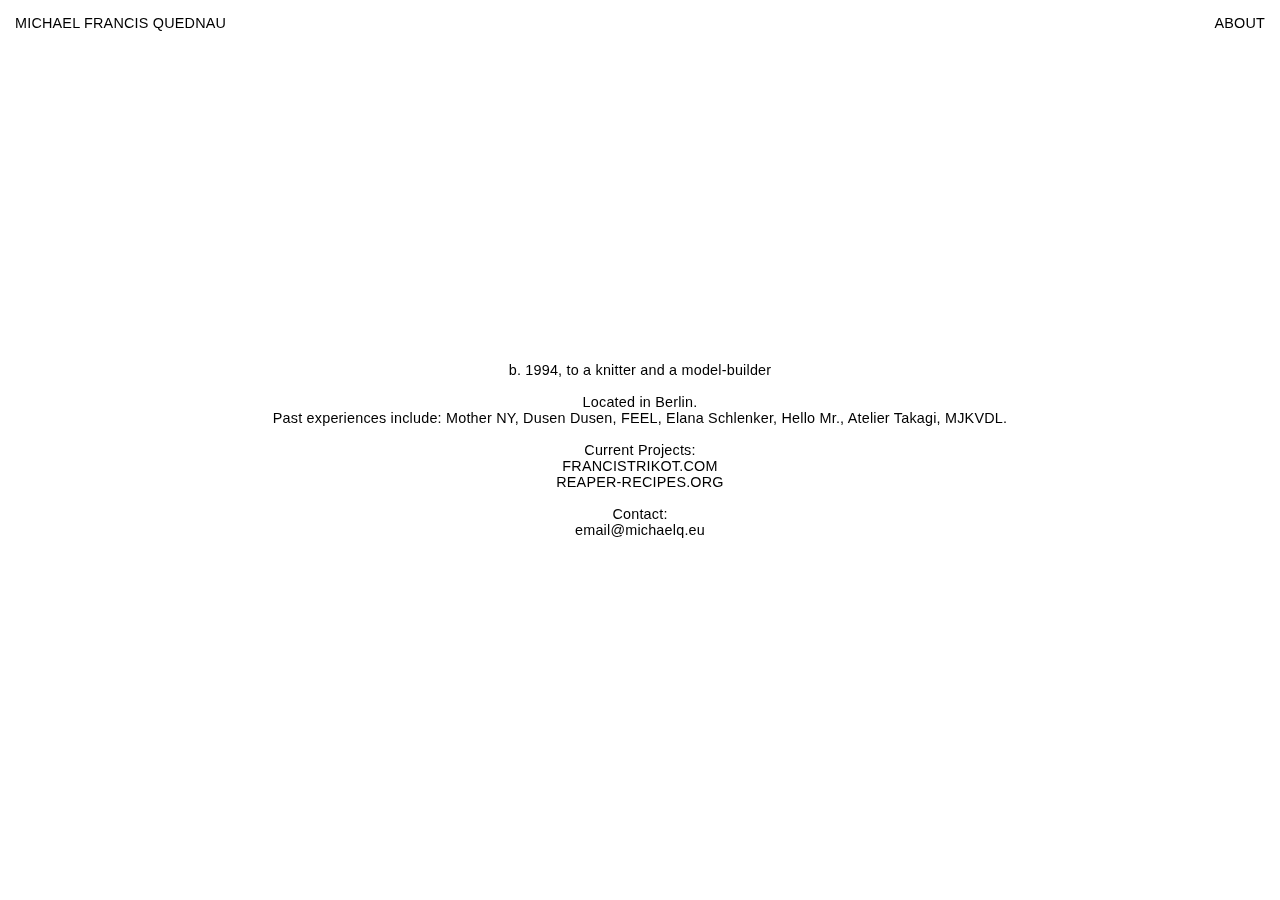
==== about.html @ 2d49bbfe "Update about.html" ====
<!DOCTYPE html>
<html>
    <head>
        <link rel="stylesheet" href="stylesheet.css">
        <link rel="icon" type="image/png" href="/favicon.png"/>
        <title>M.F.Q.</title>
      </head>
<body>

<h1><a href="index.html">MICHAEL FRANCIS QUEDNAU</a></h1>
<h2>ABOUT</h2>
<div id="info">
    <p>b. 1994, to a knitter and a model-builder
    <br><br>
    Located in Berlin.<br>Past experiences include: Mother NY, Dusen Dusen, FEEL, Elana Schlenker, Hello Mr., Atelier Takagi, MJKVDL.
    <br><br>
    Current Projects:
    <br>
    <a href="http://francistrikot.com" target="_blank">FRANCISTRIKOT.COM</a>
    <br>
    <a href="http://reaper-recipes.org" target="_blank">REAPER-RECIPES.ORG</a>
    <br><br>
    Contact:
    <br>
    email@michaelq.eu
    </p>
</div>

</body>
</html>
---- stylesheet.css ----
body {
    margin: 0px;
}

a, a:visited {
    text-decoration: none;
    color:black;
}

h1 {
    font-family: Arial;
    font-size: .9rem;
    font-weight: normal;
    letter-spacing: 0.2px;
    position: fixed;
    margin: 0px;
    left: 15px;
    top: 15px;
}
h1:hover, a:hover{
    background-color: rgba(255, 230, 102, 1);
    cursor: pointer;
}

h2 {
    font-family: Arial;
    font-size: .9rem;
    font-weight: normal;
    letter-spacing: 0.2px;
    position: fixed;
    margin: 0px;
    right: 15px;
    top: 15px;
}

h2:hover{
    background-color: rgba(255, 230, 102, 1);
    cursor: pointer;
}

#info {
    font-family: Arial;
    font-size: .9rem;
    letter-spacing: 0.2px;
    font-weight: normal;
    text-align: center;
    position: fixed;
    display: inline-block;
    top: 50%;
    left: 50%;
    margin-right: -50%;
    transform: translate(-50%, -50%)
}

img {
    max-width: 70%;
    max-height: 700px;
    display: block;
    margin-left: auto;
    margin-right: auto;
    padding: 2rem;
}

a:link {
  text-decoration: none;
  color: black;
}
a:visited {
  text-decoration: none;
  color: black;
}
a:hover {
  text-decoration: none;
  color: black;
}
a:active {
  text-decoration: none;
  color: black;
}
/* Style the Image Used to Trigger the Modal */
.myImg {
   cursor: pointer;
   transition: 0.3s;
   z-index: 2;
}

.myImg:hover {
  filter: blur(2px);
}

/* The Modal (background) */
.modal {
  color: #ffe6e6;
   display: none; /* Hidden by default */
   position: fixed; /* Stay in place */
   z-index: 2; /* Sit on top */
   padding-top: 100px; /* Location of the box */
   left: 0;
   top: 0;
   width: 100%; /* Full width */
   height: 100%; /* Full height */
   overflow: auto; /* Enable scroll if needed */
   background-color: rgb(0,0,0); /* Fallback color */
   background-color: rgba(0,0,0,0.9); /* Black w/ opacity */
}

/* Modal Content (Image) */
.modal-content {
   margin: auto;
   width: inherit;
   max-width: 700px;
   display: block;
}

/* Caption of Modal Image (Image Text) - Same Width as the Image */
#caption {
   margin: auto;
   display: block;
   width: 100%;
   max-width: 700px;
   text-align: center;
   color: white;
   padding: 10px 0;
   height: 300px;
   font-family: "Helvetica";
   font-size: 6vh;
   font-weight: 100;
}

/* Add Animation - Zoom in the Modal */
.modal-content, #caption {
   -webkit-animation-name: zoom;
   -webkit-animation-duration: 0.6s;
   animation-name: zoom;
   animation-duration: 0.6s;
}

@-webkit-keyframes zoom {
   from {-webkit-transform:scale(0)}
   to {-webkit-transform:scale(1)}
}

@keyframes zoom {
   from {transform:scale(0)}
   to {transform:scale(1)}
}

/* The Close Button */
.close {
   position: fixed;
   top: 20px;
   right: 35px;
   color: white;
   font-size: 10vh;
   font-weight: bold;
   transition: 0.3s;
}

.close:hover,
.close:focus {
   color: rgba(0,0,0,0.1);
   text-decoration: none;
   cursor: pointer;
}

/* 100% Image Width on Smaller Screens */
@media only screen and (max-width: 700px){
   .modal-content {
       width: 100%;
   }
}
img {
  max-width: 90%;
  margin: 40px;
  font-family: sans-serif;
}

iframe {
  max-width: 90%;
  margin: 40px;
  height: 400px;
}

#one {
  display:  block;
  width: 20%;

}

#two {
  display: block;
  width: 40%;
}

#three {
  display: block;
  width: 80%;
  margin: 40px;
}
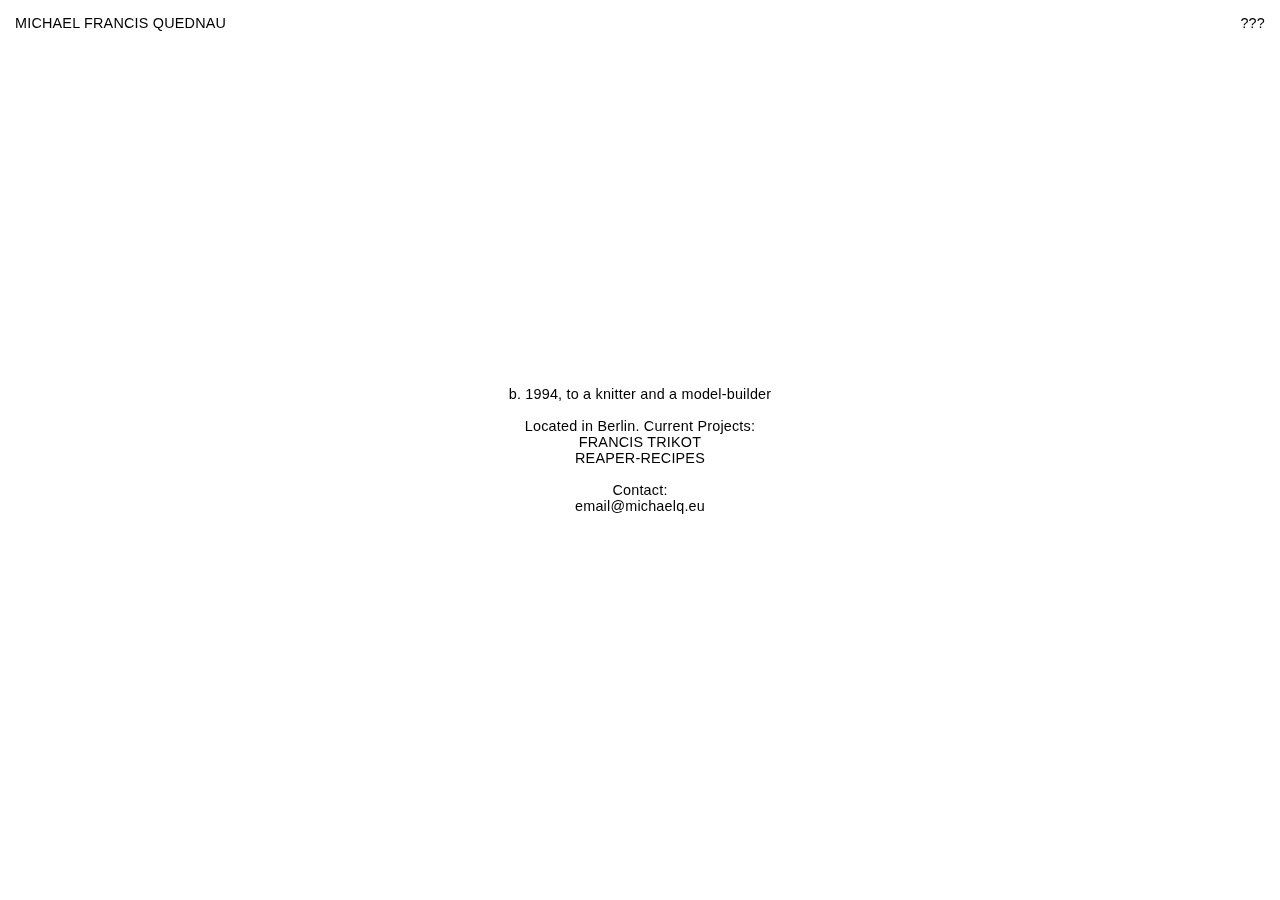
==== commit 027acc2c: "Update about.html" ====
--- a/about.html
+++ b/about.html
@@ -8,17 +8,16 @@
 <body>
 
 <h1><a href="index.html">MICHAEL FRANCIS QUEDNAU</a></h1>
-<h2>ABOUT</h2>
+<h2>???</h2>
 <div id="info">
     <p>b. 1994, to a knitter and a model-builder
     <br><br>
-    Located in Berlin.<br>Past experiences include: Mother NY, Dusen Dusen, FEEL, Elana Schlenker, Hello Mr., Atelier Takagi, MJKVDL.
-    <br><br>
+    Located in Berlin.
     Current Projects:
     <br>
-    <a href="http://francistrikot.com" target="_blank">FRANCISTRIKOT.COM</a>
+    FRANCIS TRIKOT
     <br>
-    <a href="http://reaper-recipes.org" target="_blank">REAPER-RECIPES.ORG</a>
+    REAPER-RECIPES
     <br><br>
     Contact:
     <br>
--- a/stylesheet.css
+++ b/stylesheet.css
@@ -53,9 +53,9 @@
 }
 
 img {
-    max-width: 70%;
+    max-width: 35%;
     max-height: 700px;
-    display: block;
+    display: inline-block;
     margin-left: auto;
     margin-right: auto;
     padding: 2rem;
@@ -100,8 +100,8 @@
    width: 100%; /* Full width */
    height: 100%; /* Full height */
    overflow: auto; /* Enable scroll if needed */
-   background-color: rgb(0,0,0); /* Fallback color */
-   background-color: rgba(0,0,0,0.9); /* Black w/ opacity */
+   background-color: white); /* Fallback color */
+   background-color: white; /* Black w/ opacity */
 }
 
 /* Modal Content (Image) */
@@ -122,8 +122,8 @@
    color: white;
    padding: 10px 0;
    height: 300px;
-   font-family: "Helvetica";
-   font-size: 6vh;
+   font-family: "Arial";
+   font-size: .9rem;
    font-weight: 100;
 }
 
@@ -150,8 +150,8 @@
    position: fixed;
    top: 20px;
    right: 35px;
-   color: white;
-   font-size: 10vh;
+   color: black;
+   font-size: 4vh;
    font-weight: bold;
    transition: 0.3s;
 }
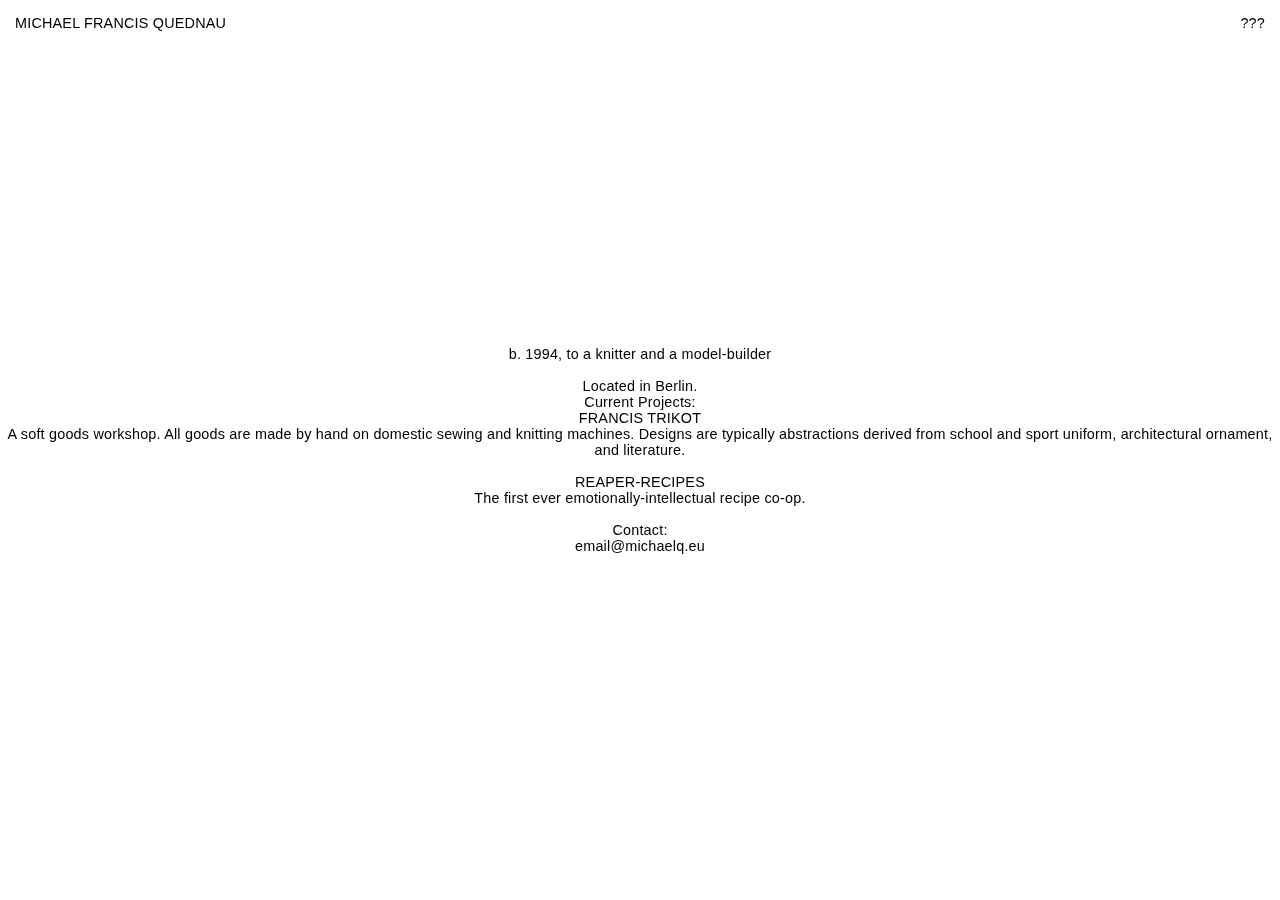
==== commit 577e808f: "Update about.html" ====
--- a/about.html
+++ b/about.html
@@ -13,11 +13,16 @@
     <p>b. 1994, to a knitter and a model-builder
     <br><br>
     Located in Berlin.
+    <br>
     Current Projects:
     <br>
     FRANCIS TRIKOT
     <br>
+    A soft goods workshop. All goods are made by hand on domestic sewing and knitting machines. Designs are typically abstractions derived from school and sport uniform, architectural ornament, and literature.
+    <br><br>
     REAPER-RECIPES
+    <br>
+    The first ever emotionally-intellectual recipe co-op.
     <br><br>
     Contact:
     <br>
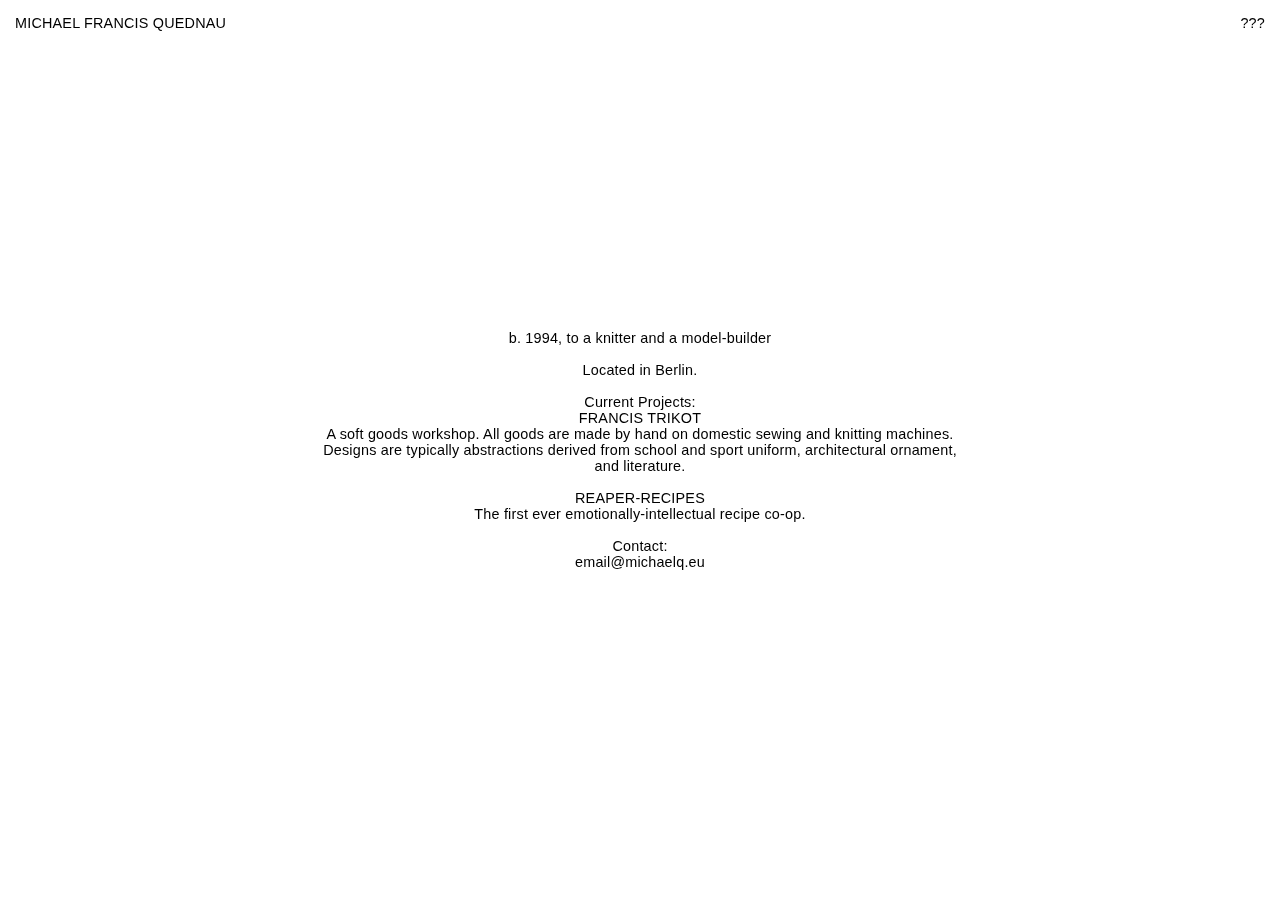
==== commit 01e5887f: "Update about.html" ====
--- a/about.html
+++ b/about.html
@@ -13,7 +13,7 @@
     <p>b. 1994, to a knitter and a model-builder
     <br><br>
     Located in Berlin.
-    <br>
+    <br><br>
     Current Projects:
     <br>
     FRANCIS TRIKOT
--- a/stylesheet.css
+++ b/stylesheet.css
@@ -46,6 +46,7 @@
     text-align: center;
     position: fixed;
     display: inline-block;
+    max-width: 50%;
     top: 50%;
     left: 50%;
     margin-right: -50%;
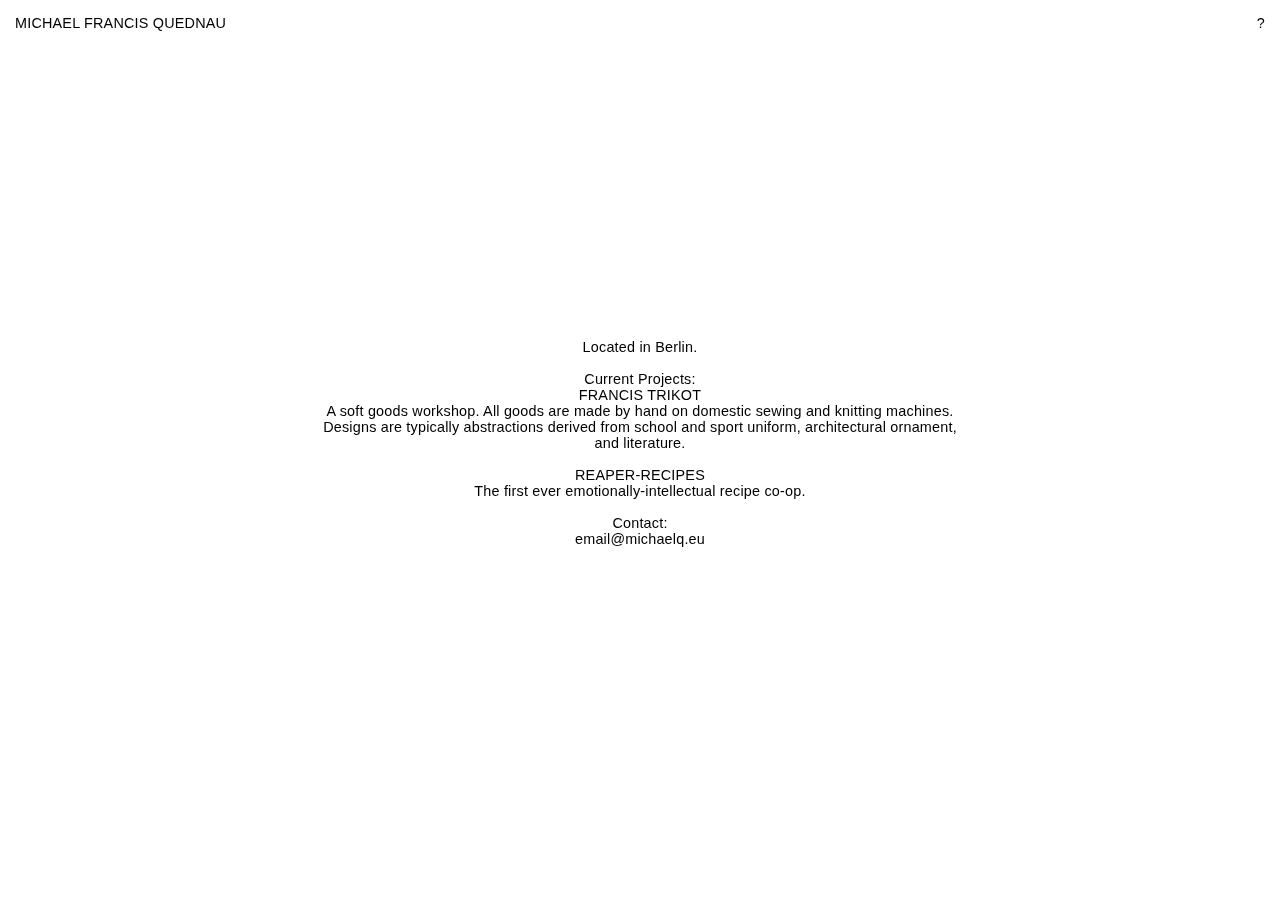
==== commit 43d4fa33: "Update about.html" ====
--- a/about.html
+++ b/about.html
@@ -8,10 +8,8 @@
 <body>
 
 <h1><a href="index.html">MICHAEL FRANCIS QUEDNAU</a></h1>
-<h2>???</h2>
+<h2>?</h2>
 <div id="info">
-    <p>b. 1994, to a knitter and a model-builder
-    <br><br>
     Located in Berlin.
     <br><br>
     Current Projects:
--- a/stylesheet.css
+++ b/stylesheet.css
@@ -170,17 +170,17 @@
        width: 100%;
    }
 }
-img {
-  max-width: 90%;
-  margin: 40px;
-  font-family: sans-serif;
-}
 
 iframe {
   max-width: 90%;
   margin: 40px;
   height: 400px;
 }
+img {
+   max-width: 90%;
+   margin: 40px;
+   font-family: sans-serif;
+ }
 
 #one {
   display:  block;
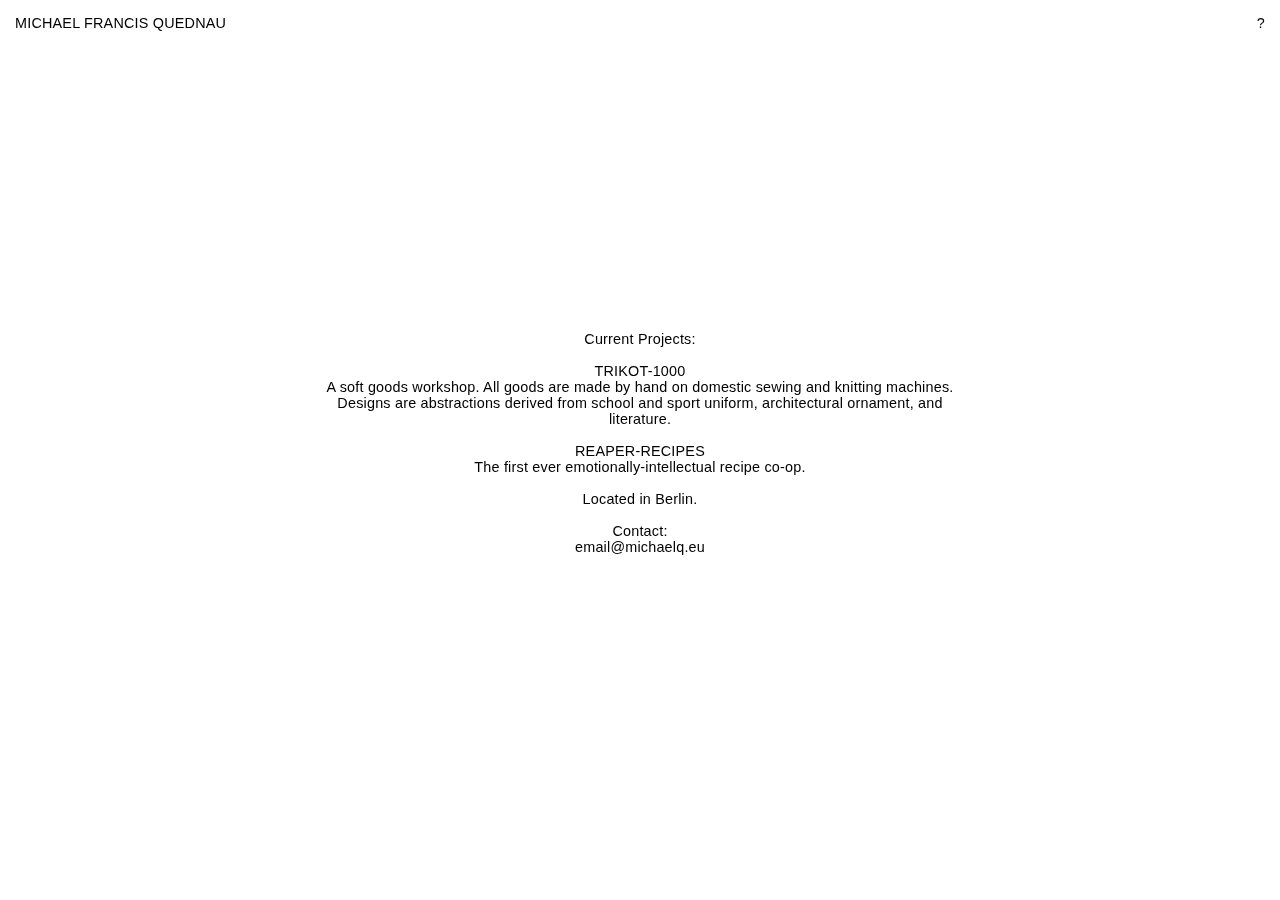
==== commit af76c15e: "Update about.html" ====
--- a/about.html
+++ b/about.html
@@ -10,17 +10,17 @@
 <h1><a href="index.html">MICHAEL FRANCIS QUEDNAU</a></h1>
 <h2>?</h2>
 <div id="info">
-    Located in Berlin.
+    Current Projects:
     <br><br>
-    Current Projects:
+    TRIKOT-1000
     <br>
-    FRANCIS TRIKOT
-    <br>
-    A soft goods workshop. All goods are made by hand on domestic sewing and knitting machines. Designs are typically abstractions derived from school and sport uniform, architectural ornament, and literature.
+    A soft goods workshop. All goods are made by hand on domestic sewing and knitting machines. Designs are abstractions derived from school and sport uniform, architectural ornament, and literature.
     <br><br>
     REAPER-RECIPES
     <br>
     The first ever emotionally-intellectual recipe co-op.
+    <br><br>
+    Located in Berlin.
     <br><br>
     Contact:
     <br>
--- a/stylesheet.css
+++ b/stylesheet.css
@@ -54,12 +54,11 @@
 }
 
 img {
-    max-width: 35%;
-    max-height: 700px;
-    display: inline-block;
-    margin-left: auto;
-    margin-right: auto;
-    padding: 2rem;
+     display: block;
+  margin-left: auto;
+  margin-right: auto;
+  width: 50%;
+    padding: 20px;
 }
 
 a:link {
@@ -178,8 +177,10 @@
 }
 img {
    max-width: 90%;
-   margin: 40px;
-   font-family: sans-serif;
+     display: block;
+  margin-left: auto;
+  margin-right: auto;
+  width: 50%;
  }
 
 #one {
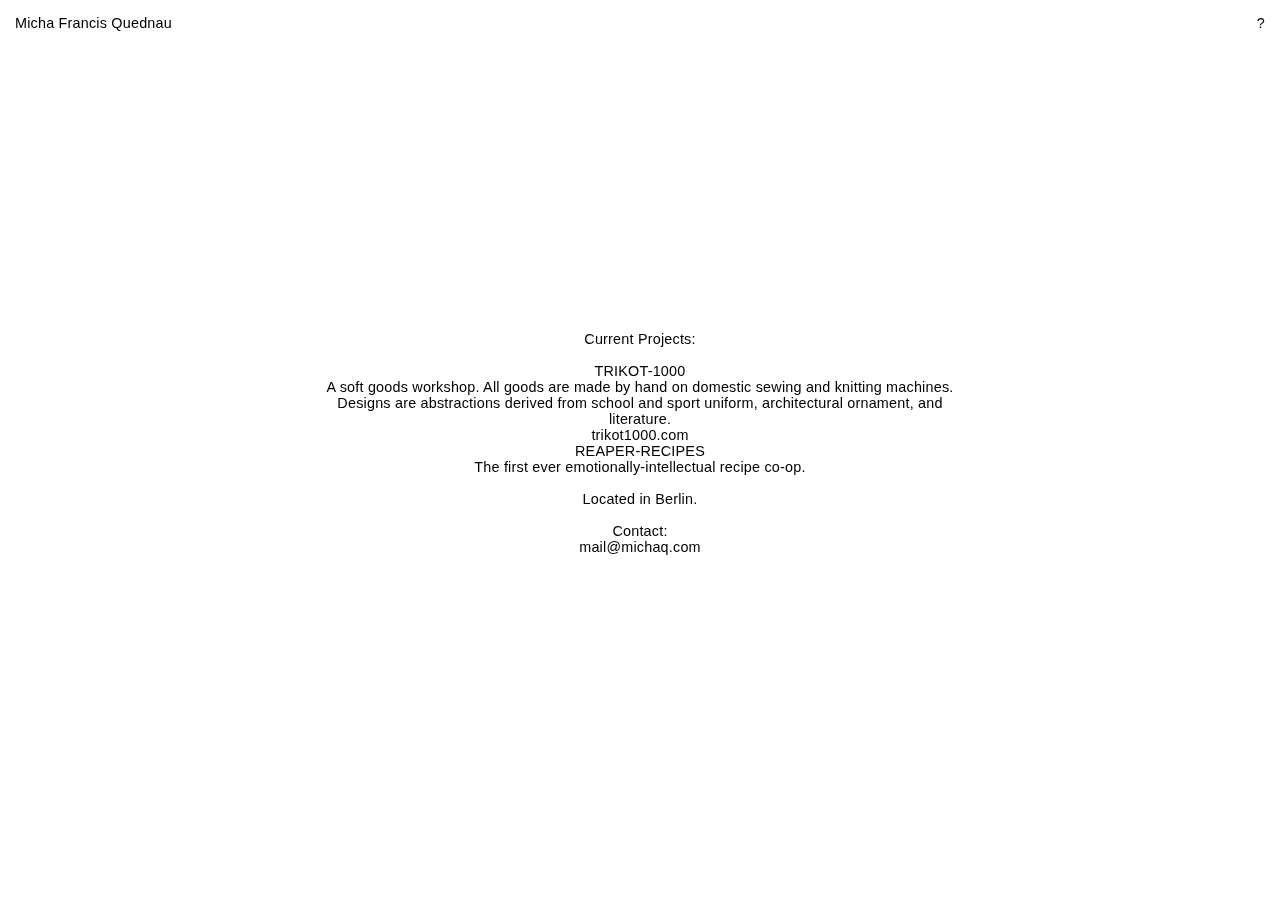
==== commit 28d557da: "Update about.html" ====
--- a/about.html
+++ b/about.html
@@ -7,7 +7,7 @@
       </head>
 <body>
 
-<h1><a href="index.html">MICHAEL FRANCIS QUEDNAU</a></h1>
+<h1><a href="index.html">Micha Francis Quednau</a></h1>
 <h2>?</h2>
 <div id="info">
     Current Projects:
@@ -15,7 +15,7 @@
     TRIKOT-1000
     <br>
     A soft goods workshop. All goods are made by hand on domestic sewing and knitting machines. Designs are abstractions derived from school and sport uniform, architectural ornament, and literature.
-    <br><br>
+  <br><a href="https://www.trikot1000.com/">trikot1000.com</a><br>
     REAPER-RECIPES
     <br>
     The first ever emotionally-intellectual recipe co-op.
@@ -24,7 +24,7 @@
     <br><br>
     Contact:
     <br>
-    email@michaelq.eu
+    mail@michaq.com
     </p>
 </div>
 
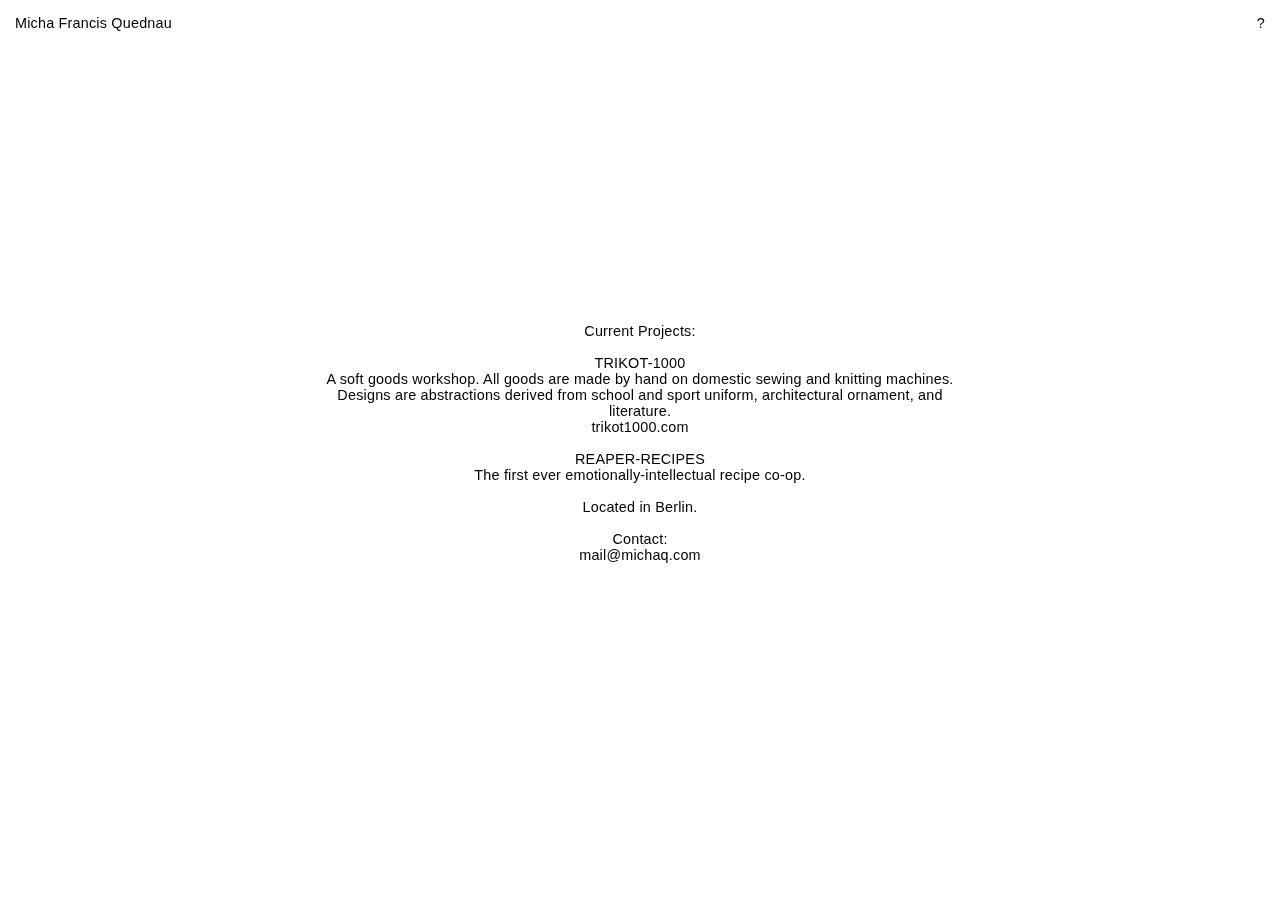
==== commit 2e1779ff: "Update about.html" ====
--- a/about.html
+++ b/about.html
@@ -15,7 +15,7 @@
     TRIKOT-1000
     <br>
     A soft goods workshop. All goods are made by hand on domestic sewing and knitting machines. Designs are abstractions derived from school and sport uniform, architectural ornament, and literature.
-  <br><a href="https://www.trikot1000.com/">trikot1000.com</a><br>
+  <br><a href="https://www.trikot1000.com/">trikot1000.com</a><br><br>
     REAPER-RECIPES
     <br>
     The first ever emotionally-intellectual recipe co-op.
